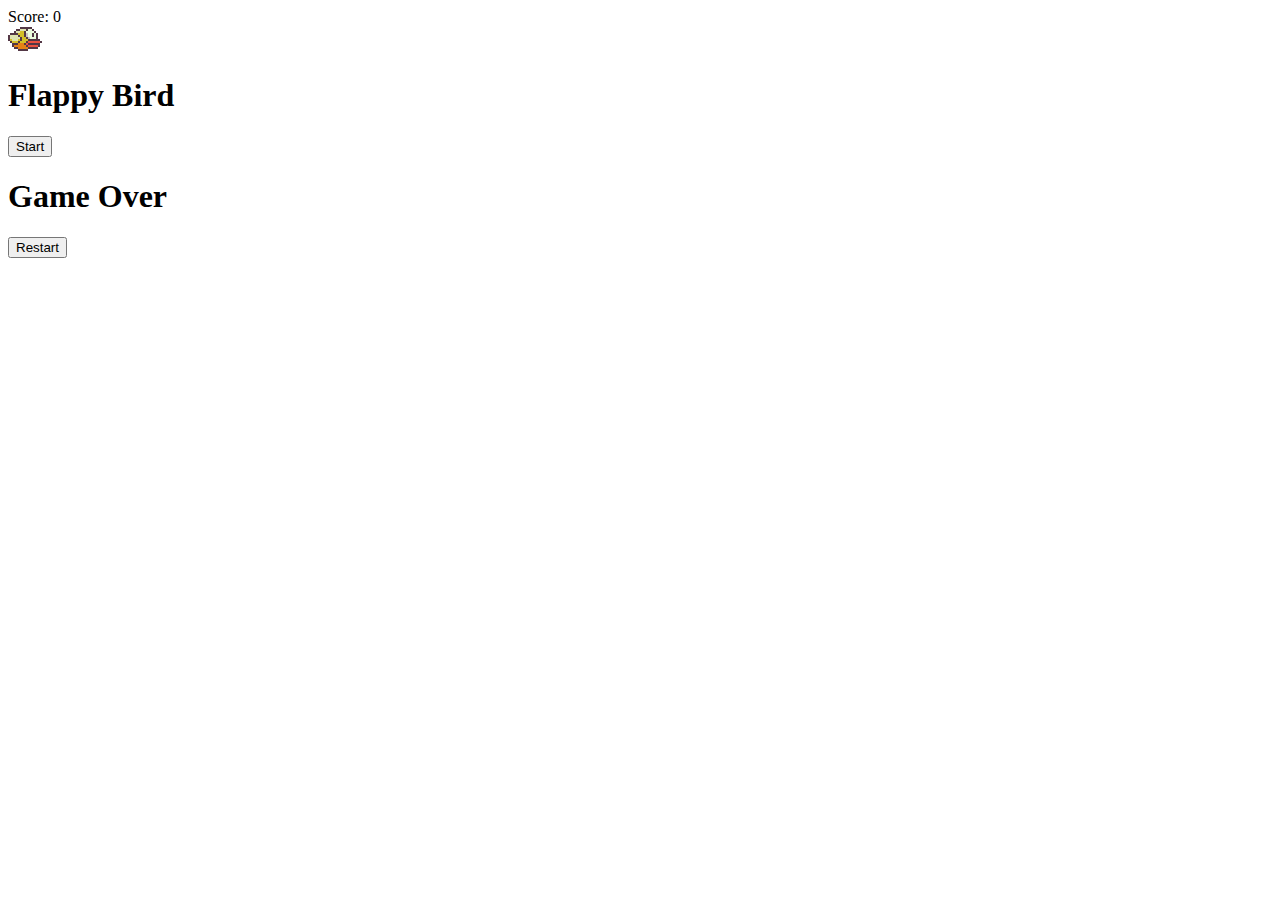
==== index.html @ 5c715554 "Add files via upload" ====
<!DOCTYPE html>
<html lang="fr">
<head>
  <meta charset="UTF-8">
  <meta name="viewport" content="width=device-width, initial-scale=1.0">
  <title>Flappy Bird DOM</title>
  <link rel="stylesheet" href="style.css">
</head>
<body>
  <div id="game-container">

    <div id="score-display">Score: 0</div>
    <img id="bird" src="img/bird/b0.png" alt="Bird" />
    <div id="city"></div>
    <div id="ground"></div>
    
    <div id="start-screen">

      <h1>Flappy Bird</h1>

      <button id="start-button">Start</button>

    </div>




    <div id="game-over-screen">
      <h1>Game Over</h1>
      <p id="final-score"></p>
      <p id="best-score"></p>
      <button id="restart-button">Restart</button>
    </div>


  </div>

  <script src="game.js"></script>

</body>
</html>
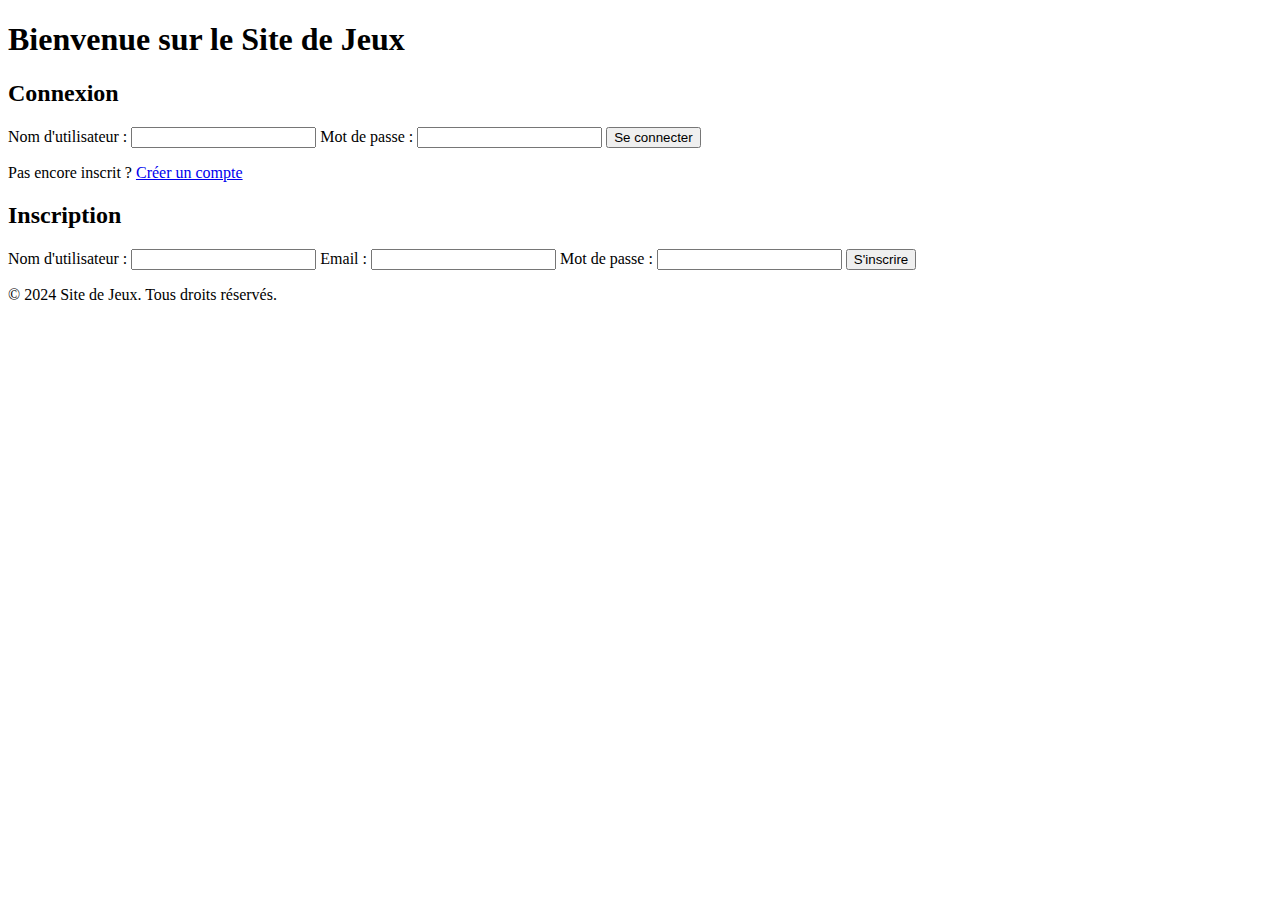
==== commit 7ee4d080: "Add files via upload" ====
--- a/index.html
+++ b/index.html
@@ -1,41 +1,52 @@
-<!DOCTYPE html>
-<html lang="fr">
-<head>
-  <meta charset="UTF-8">
-  <meta name="viewport" content="width=device-width, initial-scale=1.0">
-  <title>Flappy Bird DOM</title>
-  <link rel="stylesheet" href="style.css">
-</head>
-<body>
-  <div id="game-container">
-
-    <div id="score-display">Score: 0</div>
-    <img id="bird" src="img/bird/b0.png" alt="Bird" />
-    <div id="city"></div>
-    <div id="ground"></div>
-    
-    <div id="start-screen">
-
-      <h1>Flappy Bird</h1>
-
-      <button id="start-button">Start</button>
-
-    </div>
-
-
-
-
-    <div id="game-over-screen">
-      <h1>Game Over</h1>
-      <p id="final-score"></p>
-      <p id="best-score"></p>
-      <button id="restart-button">Restart</button>
-    </div>
-
-
-  </div>
-
-  <script src="game.js"></script>
-
-</body>
-</html>
+<!DOCTYPE html>
+<html lang="fr">
+<head>
+    <meta charset="UTF-8">
+    <meta name="viewport" content="width=device-width, initial-scale=1.0">
+    <title>Site de Jeux</title>
+    <link rel="stylesheet" href="style.css">
+</head>
+<body>
+    <header>
+        <h1>Bienvenue sur le Site de Jeux</h1>
+    </header>
+    <main>
+        <section id="login-section">
+            <h2>Connexion</h2>
+            <form id="login-form">
+                <label for="username">Nom d'utilisateur :</label>
+                <input type="text" id="username" name="username" required>
+
+                <label for="password">Mot de passe :</label>
+                <input type="password" id="password" name="password" required>
+                
+                <button type="submit">Se connecter</button>
+            </form>
+            <p>Pas encore inscrit ? <a href="#" id="register-link">Créer un compte</a></p>
+        </section>
+
+
+        <section id="register-section" class="hidden">
+            <h2>Inscription</h2>
+            <form id="register-form">
+                <label for="new-username">Nom d'utilisateur :</label>
+                <input type="text" id="new-username" name="new-username" required>
+
+                <label for="new-email">Email :</label>
+                <input type="email" id="new-email" name="new-email" required>
+
+                <label for="new-password">Mot de passe :</label>
+                <input type="password" id="new-password" name="new-password" required>
+
+                <button type="submit">S'inscrire</button>
+            </form>
+        </section>
+
+
+    </main>
+    <footer>
+        <p>&copy; 2024 Site de Jeux. Tous droits réservés.</p>
+    </footer>
+    <script src="js/script.js"></script>
+</body>
+</html>
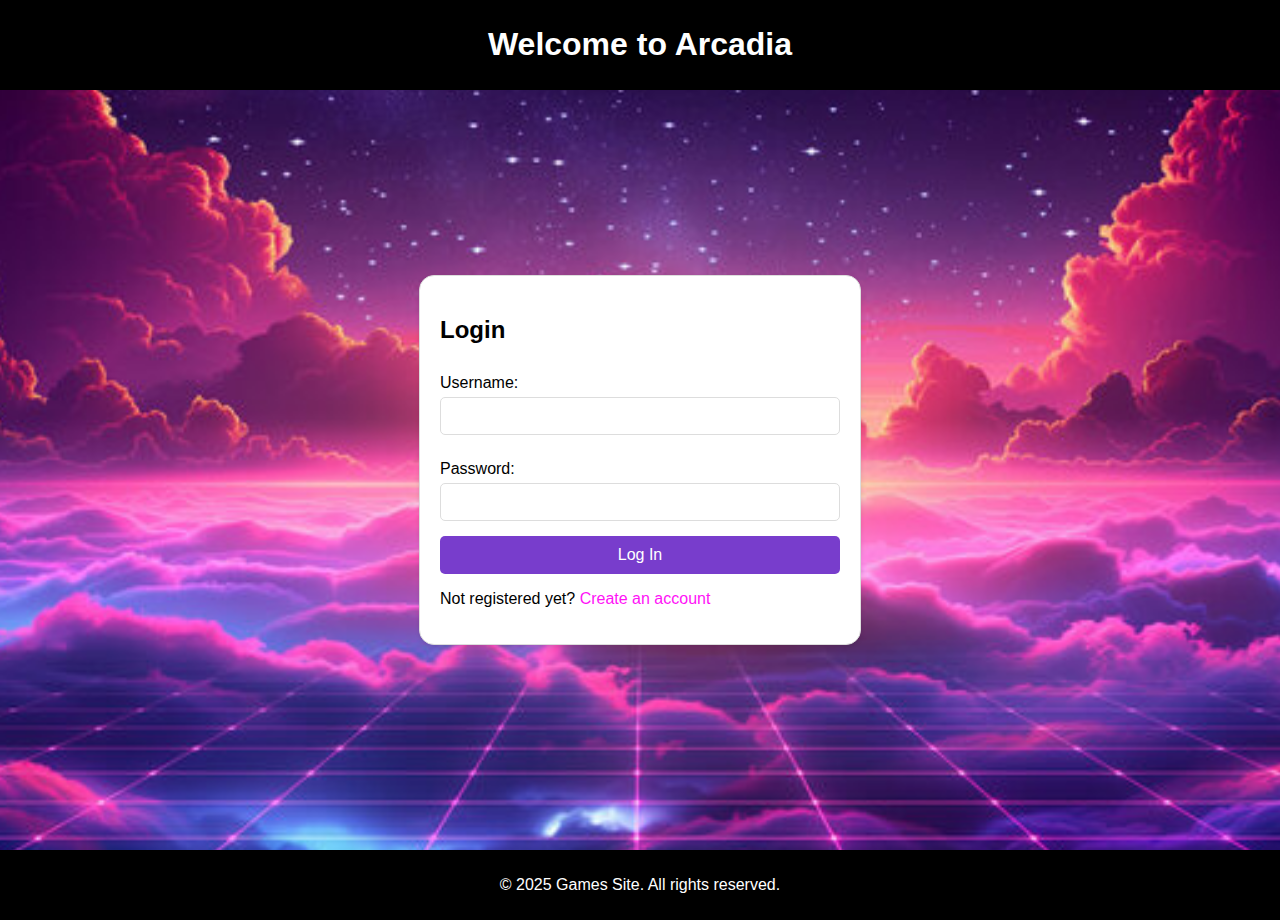
==== commit 2a51da7e: "Add files via upload" ====
--- a/index.html
+++ b/index.html
@@ -1,51 +1,48 @@
 <!DOCTYPE html>
-<html lang="fr">
+<html lang="en">
 <head>
     <meta charset="UTF-8">
     <meta name="viewport" content="width=device-width, initial-scale=1.0">
-    <title>Site de Jeux</title>
-    <link rel="stylesheet" href="style.css">
+    <title>Games Site</title>
+    <link rel="stylesheet" href="css/style.css">
 </head>
 <body>
     <header>
-        <h1>Bienvenue sur le Site de Jeux</h1>
+        <h1>Welcome to Arcadia</h1>
     </header>
     <main>
         <section id="login-section">
-            <h2>Connexion</h2>
+            <h2>Login</h2>
             <form id="login-form">
-                <label for="username">Nom d'utilisateur :</label>
+                <label for="username">Username:</label>
                 <input type="text" id="username" name="username" required>
 
-                <label for="password">Mot de passe :</label>
+                <label for="password">Password:</label>
                 <input type="password" id="password" name="password" required>
-                
-                <button type="submit">Se connecter</button>
+
+                <button type="submit">Log In</button>
             </form>
-            <p>Pas encore inscrit ? <a href="#" id="register-link">Créer un compte</a></p>
+            <p>Not registered yet? <a href="#" id="register-link">Create an account</a></p>
         </section>
 
-
         <section id="register-section" class="hidden">
-            <h2>Inscription</h2>
+            <h2>Register</h2>
             <form id="register-form">
-                <label for="new-username">Nom d'utilisateur :</label>
+                <label for="new-username">Username:</label>
                 <input type="text" id="new-username" name="new-username" required>
 
-                <label for="new-email">Email :</label>
+                <label for="new-email">Email:</label>
                 <input type="email" id="new-email" name="new-email" required>
 
-                <label for="new-password">Mot de passe :</label>
+                <label for="new-password">Password:</label>
                 <input type="password" id="new-password" name="new-password" required>
 
-                <button type="submit">S'inscrire</button>
+                <button type="submit">Sign Up</button>
             </form>
         </section>
-
-
     </main>
     <footer>
-        <p>&copy; 2024 Site de Jeux. Tous droits réservés.</p>
+        <p>&copy; 2025 Games Site. All rights reserved.</p>
     </footer>
     <script src="js/script.js"></script>
 </body>
--- a/css/style.css
+++ b/css/style.css
@@ -0,0 +1,118 @@
+/* Style général */
+body {
+    font-family: Arial, sans-serif;
+    margin: 0;
+    padding: 0;
+    background: url('../img/fond.png') no-repeat center center;
+    background-size: cover;
+    background-attachment: fixed; /* Fond d'écran fixe */
+}
+
+/* Header */
+header {
+    background-color: #000000;
+    color: #fff;
+    text-align: center;
+    padding: 5px 0;
+}
+
+/* Sections principales */
+main {
+    display: flex;
+    justify-content: center;
+    align-items: center;
+    flex-direction: column;
+    min-height: 80vh;
+    padding: 20px;
+}
+
+section {
+    background: #fff;
+    border: 1px solid #ddd;
+    border-radius: 15px;
+    padding: 20px;
+    width: 100%;
+    max-width: 400px;
+    margin-bottom: 20px;
+    box-shadow: 0 2px 4px rgba(0, 0, 0, 0.1);
+}
+
+.hidden {
+    display: none; /* on enleve la visibiliter de cree un compte au debut*/
+}
+
+/* Formulaires */
+form {
+    display: flex;
+    flex-direction: column;
+}
+
+label {
+    margin: 10px 0 5px;
+}
+
+input {
+    padding: 10px;
+    margin-bottom: 15px;
+    border: 1px solid #ddd;
+    border-radius: 5px;
+    font-size: 14px;
+}
+
+button {
+    padding: 10px;
+    background-color: #783dcc;
+    color: #fff;
+    border: none;
+    border-radius: 5px;
+    cursor: pointer;
+    font-size: 16px;
+}
+
+button:hover {
+    background-color: #9f66ef;
+}
+
+a {
+    color: #ff12f7;
+    text-decoration: none;
+}
+
+a:hover {
+    text-decoration: underline;
+}
+
+/* Footer */
+footer {
+    text-align: center;
+    padding: 10px 0;
+    background: #000000;
+    color: #fff;
+}
+
+/* Liste des jeux */
+.game-list {
+    list-style-type: none;
+    padding: 0;
+}
+
+.game-list li {
+    margin: 10px 0;
+}
+
+.game-list a {
+    text-decoration: none;
+    color: #6c63ff;
+    font-size: 18px;
+    font-weight: bold;
+}
+
+.game-list a:hover {
+    text-decoration: underline;
+}
+
+.game-list .disabled {
+    color: #999;
+    pointer-events: none;
+    cursor: default;
+}
